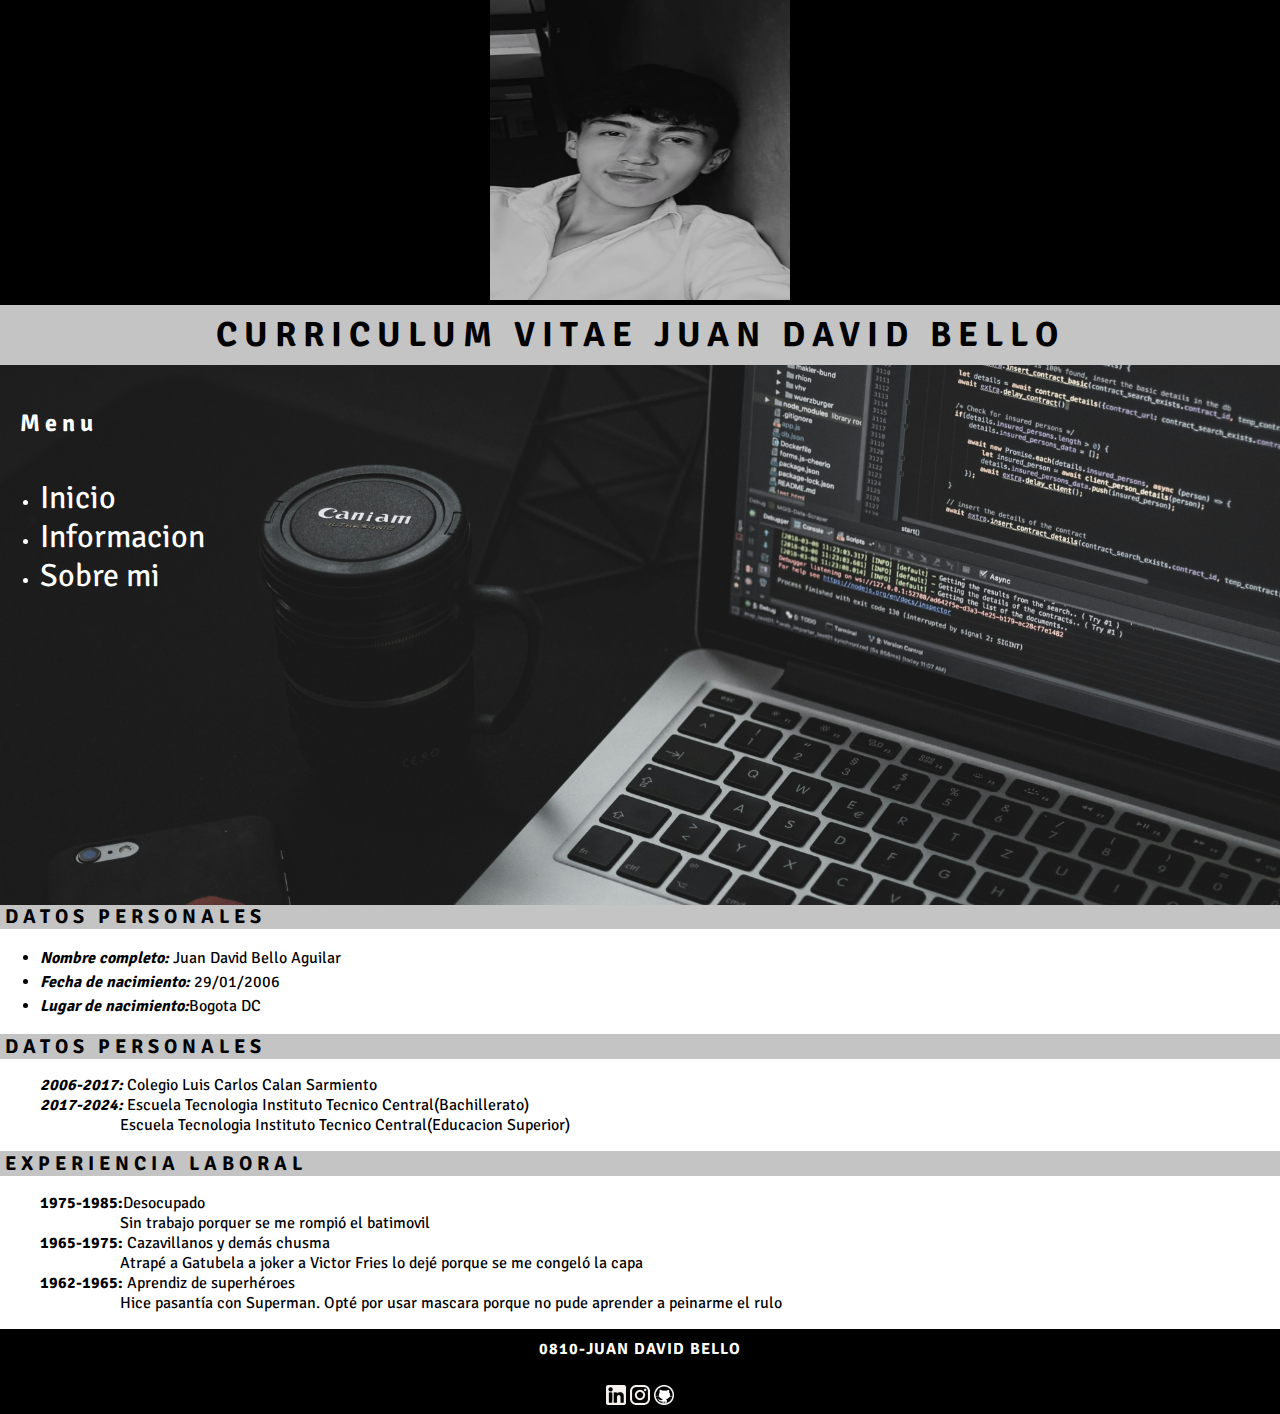
==== index.html @ 6c92b656 "Inicializando mi proyecto" ====
<!DOCTYPE html>
<html lang="es">
<head>
    <meta charset="UTF-8">
    <meta name="viewport" content="width=ç, initial-scale=1.0">
    <title>CV Juan Bello </title>
    <link rel="stylesheet" href="css/style.css">
</head>
<body>

    <header >
        <img src="img/me.png">
    </header>
    

    <section class="section2">
        <h1>CURRICULUM VITAE JUAN DAVID BELLO</h1>
        <div class="contenedor_menu">
            <h2 class="title_menu">Menu</h2>
            <ul class="menu">
                <li><a href="#">Inicio</a></li>
                <li><a href="#">Informacion</a></li>
                <li><a href="sobremi.html">Sobre mi</a></li>
            </ul>
        </div>
    </section>

    <section class="section3" >
        <h2>DATOS PERSONALES</h2>
        <ul>
            <li><b><em>Nombre completo:</em></b> Juan David Bello Aguilar</li>
            <li><b><em>Fecha de nacimiento: </em></b>29/01/2006</li>
            <li><b><em>Lugar de nacimiento:</em></b>Bogota DC</li>
        </ul>
    </section>

    <section class="section4" type="none">
        <h2>DATOS PERSONALES</h2>
        <ul type="none">
            <li><b><em>2006-2017: </em></b>Colegio Luis Carlos Calan Sarmiento

            </li>
            <li><b><em>2017-2024: </em></b>Escuela Tecnologia Instituto Tecnico Central(Bachillerato)
                <ul type="none">
                    <dd><li>Escuela Tecnologia Instituto Tecnico Central(Educacion Superior)</li></dd>
                </ul>
            </li>
        </ul>
    </section>
    
    <section class="section5" type="none">
        <h2>EXPERIENCIA LABORAL</h2>
        <ul type="none">
            <li><b>1975-1985:</b>Desocupado
                <ul type="none">
                    <dd><li>Sin trabajo porquer se me rompió el batimovil</li></dd>
                </ul>
            </li>
            <li><b>1965-1975: </b>Cazavillanos y demás chusma
                <ul type="none">
                    <dd><li>Atrapé a Gatubela a joker a Victor Fries lo dejé porque se me congeló la capa</li></dd>
                </ul>
            </li>
            <li><b>1962-1965: </b>Aprendiz de superhéroes
                <ul type="none">
                    <dd><li>Hice pasantía con Superman. Opté por usar mascara porque no pude aprender a peinarme el rulo</li></dd>
                </ul>
            </li>

        </ul>
    </section>

    <footer>
        <b><p class="p_footer">0810-JUAN DAVID BELLO</p>  </b>
        <a href="https://www.linkedin.com/in/juan-david-bello-ab38152b3/"><img src="./img/ico_linkedin.png" class="ig"></a>
        <a href="https://www.instagram.com/juanbea29/"><img src="./img/ico_instagram.png" class="ig"></a>
        <a href="https://github.com/juanbea64"><img src="./img/ico_git.png" class="ig"></a>
    </footer>
    
</body>
</html>
---- css/style.css ----
@import url('https://fonts.googleapis.com/css2?family=Archivo:wght@300;400;500;700&family=Signika+Negative:wght@300..700&display=swap');

*{
    box-sizing: border-box;
    font-family: "Signika Negative", sans-serif,'Times New Roman', Times, serif;
    
}
body{
    margin: 0;
}
header{
    height: auto;
    /* Por que funciona el text align en un imagen ¿? */
    text-align: center;
    background-color:  #000000;
    
    
}

img{
    width: 300px;
    height: 300px;
}
.section2{
    height: 600px;
    background-image: url(/img/banner.jpg);
    background-size: cover; 
    background-position: center; 
    background-repeat: no-repeat; 
}

h1{
    text-align: center;
    width: autoq;
    height: 60px;
    background-color: #C4C4C4;
    padding: 15px ;
    font-style: Roboto;
    font-weight: 700;
    color: #000000;
    font-size: 35px;
    /* Interlineado */
    line-height: 29.64px;
   /* ¿?Espaciado entre letras */
   letter-spacing: 7px;
   margin-top: 0;
   
}



h2{
    
    width: auto;
    background-color: #C4C4C4;
    color: #000000;
    letter-spacing: 5px;
    padding-left: 5px;
    font-size:20px ;
    margin-top: 0;
    
}

h2.title_menu{
    background-color:#291a1a00;
    color: white;
    font-size: 1.5rem;
    padding: 20px;
}


.menu{
    color: white;
    text-decoration: none;
}

a{
    text-decoration: none;
    color: white;
    font-size: 2rem;
}



.banner{
    background-image: url(/img/banner.jpg);
 
}

.section3{
    line-height: 1.5em;
    
}

footer{
    background-color: #000000;
    width: auto;
    text-align: center;
    /* display: inline; */
}
.ig{
    width: 20px;
    height: 20px;
}

.p_footer{

    /* Como puedo centrar los texto o elemnotos sin necesidad de pixel por pixel */
    color: rgb(255, 255, 255);
    padding-top: 10px;
    letter-spacing: 1px;
    
}

footer{
    display: block;
    background-color: #000000;
    width: auto;
    text-align: center;
    /* Me dice que utilize display:flex y despues acomodar a mi gusto */
    
}

.aboutme{
    width: 1000px;
    text-align: center;
    margin: 0 auto;
}
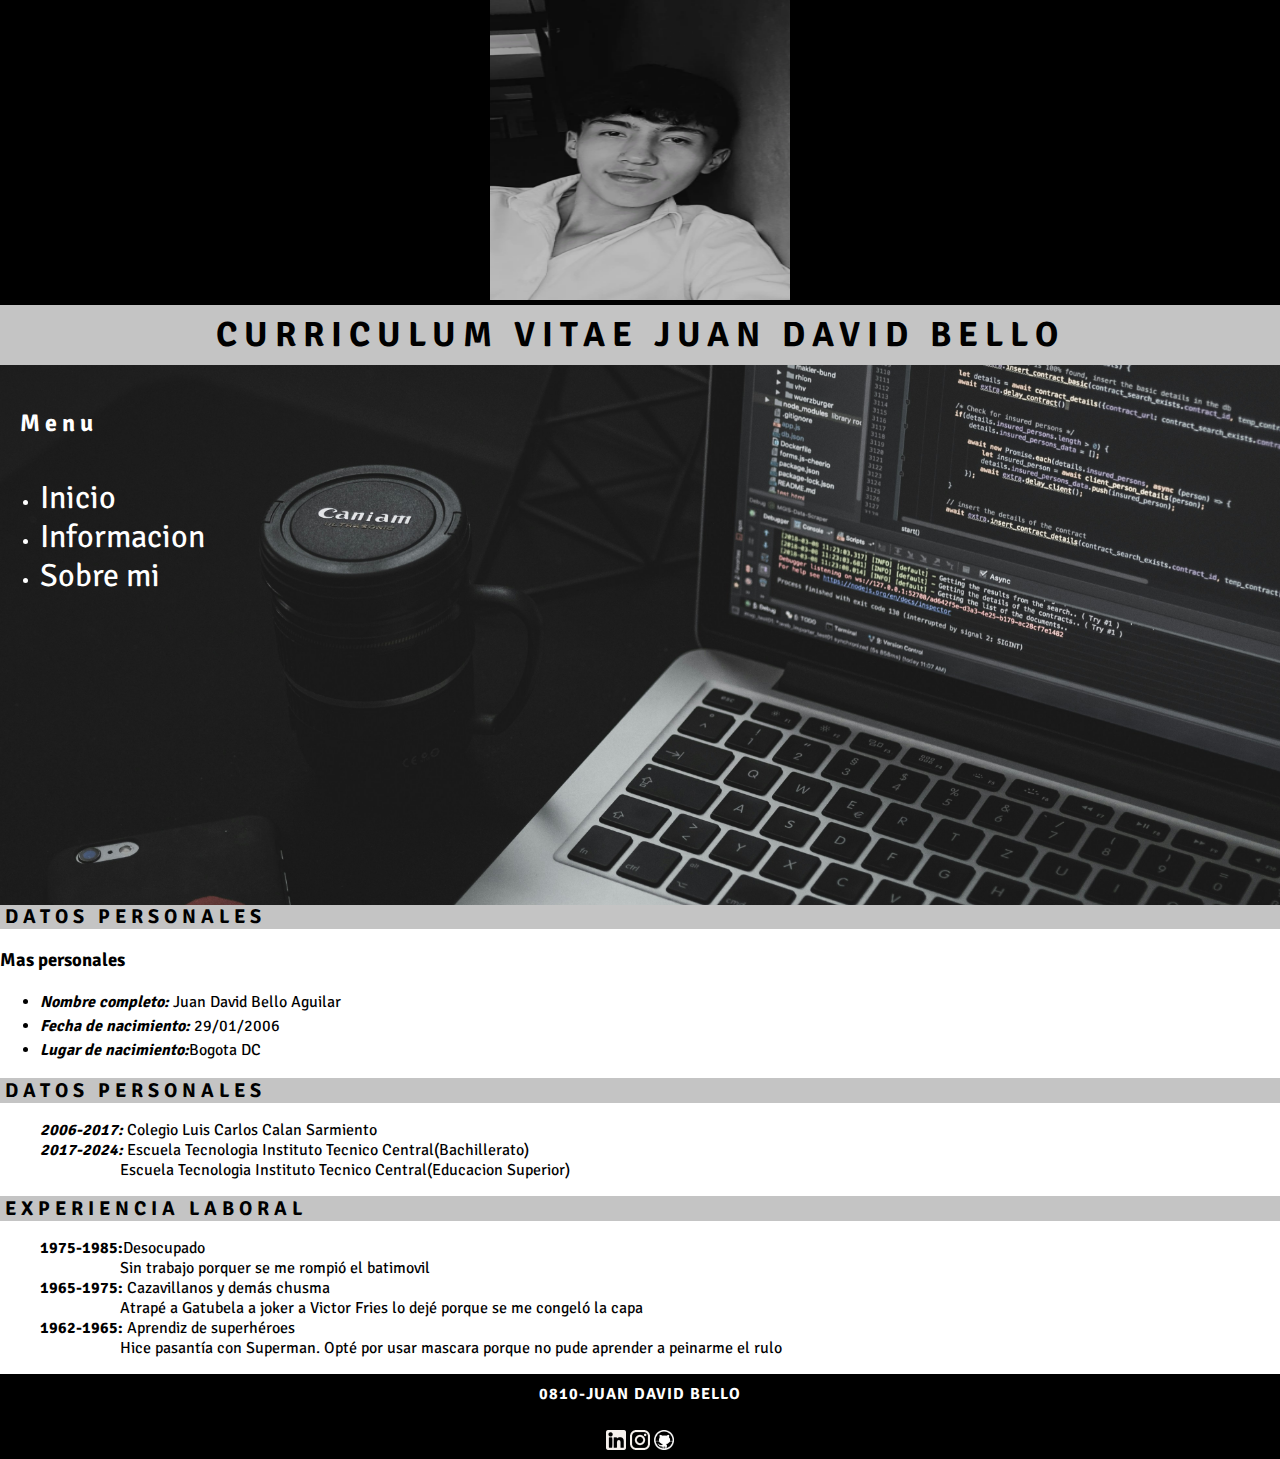
==== commit f3742e42: "subiendo" ====
--- a/index.html
+++ b/index.html
@@ -27,6 +27,7 @@
 
     <section class="section3" >
         <h2>DATOS PERSONALES</h2>
+        <h3>Mas personales</h3>
         <ul>
             <li><b><em>Nombre completo:</em></b> Juan David Bello Aguilar</li>
             <li><b><em>Fecha de nacimiento: </em></b>29/01/2006</li>
